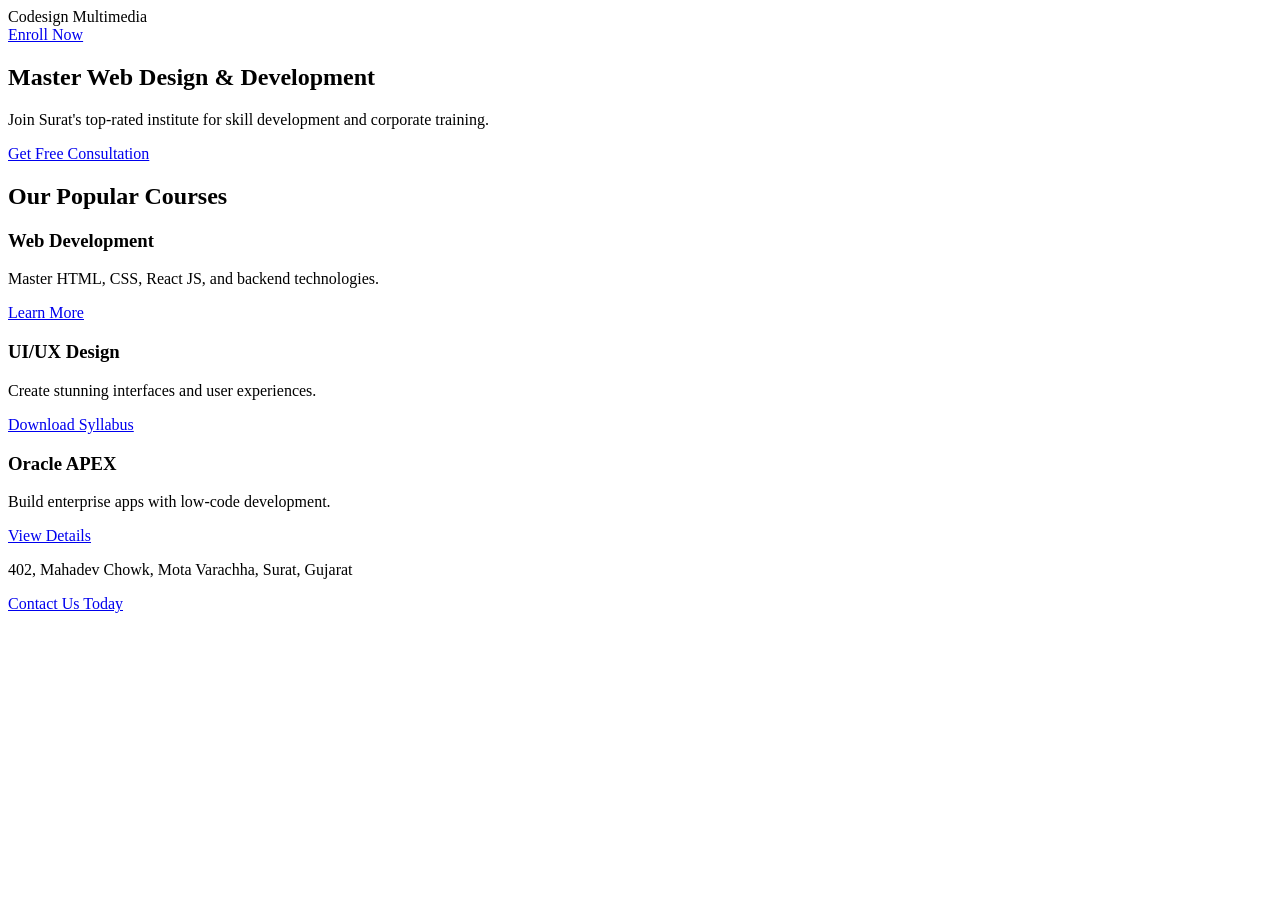
==== index.html @ 7bd1d660 "Add initial HTML structure for the website" ====
<!DOCTYPE html>
<html lang="en">
<head>
    <meta charset="UTF-8">
    <meta name="viewport" content="width=device-width, initial-scale=1.0">
    <title>Codesign Multimedia Institute | Elevate Your Career</title>
    <link rel="stylesheet" href="style.css">
</head>
<body>

    <header>
        <nav>
            <div class="logo">Codesign Multimedia</div>
            <a href="contact.html" class="cta-nav">Enroll Now</a>
        </nav>
    </header>

    <section class="hero">
        <div class="hero-content">
            <h1>Master Web Design & Development</h1>
            <p>Join Surat's top-rated institute for skill development and corporate training.</p>
            <a href="contact.html" class="cta-main">Get Free Consultation</a>
        </div>
    </section>

    <section class="courses">
        <h2>Our Popular Courses</h2>
        <div class="course-grid">
            <div class="course-card">
                <h3>Web Development</h3>
                <p>Master HTML, CSS, React JS, and backend technologies.</p>
                <a href="contact.html" class="cta-secondary">Learn More</a>
            </div>
            <div class="course-card">
                <h3>UI/UX Design</h3>
                <p>Create stunning interfaces and user experiences.</p>
                <a href="contact.html" class="cta-secondary">Download Syllabus</a>
            </div>
            <div class="course-card">
                <h3>Oracle APEX</h3>
                <p>Build enterprise apps with low-code development.</p>
                <a href="contact.html" class="cta-secondary">View Details</a>
            </div>
        </div>
    </section>

    <footer>
        <p>402, Mahadev Chowk, Mota Varachha, Surat, Gujarat</p>
        <a href="contact.html" class="cta-footer">Contact Us Today</a>
    </footer>

</body>
</html>
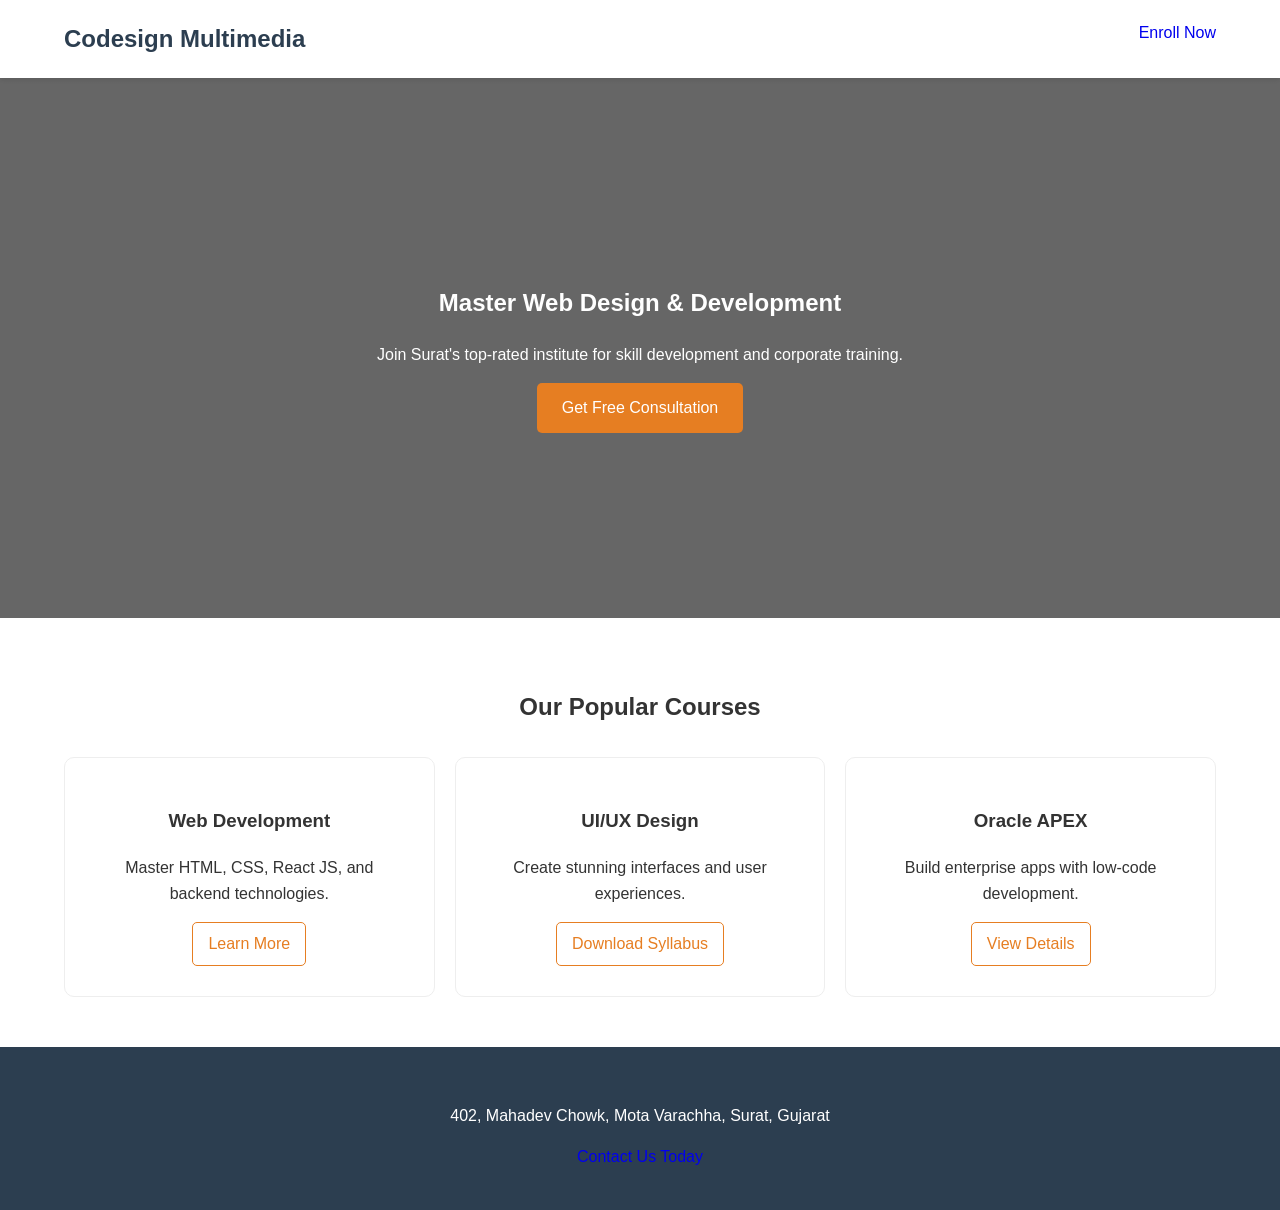
==== commit db056305: "Integrate Facebook Pixel tracking code Added Facebook Pixel tracking code for analytics." ====
--- a/index.html
+++ b/index.html
@@ -5,6 +5,23 @@
     <meta name="viewport" content="width=device-width, initial-scale=1.0">
     <title>Codesign Multimedia Institute | Elevate Your Career</title>
     <link rel="stylesheet" href="style.css">
+    <!-- Meta Pixel Code -->
+<script>
+!function(f,b,e,v,n,t,s)
+{if(f.fbq)return;n=f.fbq=function(){n.callMethod?
+n.callMethod.apply(n,arguments):n.queue.push(arguments)};
+if(!f._fbq)f._fbq=n;n.push=n;n.loaded=!0;n.version='2.0';
+n.queue=[];t=b.createElement(e);t.async=!0;
+t.src=v;s=b.getElementsByTagName(e)[0];
+s.parentNode.insertBefore(t,s)}(window, document,'script',
+'https://connect.facebook.net/en_US/fbevents.js');
+fbq('init', '798112289734693');
+fbq('track', 'PageView');
+</script>
+<noscript><img height="1" width="1" style="display:none"
+src="https://www.facebook.com/tr?id=798112289734693&ev=PageView&noscript=1"
+/></noscript>
+<!-- End Meta Pixel Code -->
 </head>
 <body>
 
--- a/style.css
+++ b/style.css
@@ -0,0 +1,104 @@
+/* General Styles */
+body {
+    font-family: 'Segoe UI', Tahoma, Geneva, Verdana, sans-serif;
+    margin: 0;
+    line-height: 1.6;
+    color: #333;
+}
+
+/* Navigation */
+nav {
+    display: flex;
+    justify-content: space-between;
+    padding: 20px 5%;
+    background: #fff;
+    box-shadow: 0 2px 5px rgba(0,0,0,0.1);
+}
+
+.logo {
+    font-size: 1.5rem;
+    font-weight: bold;
+    color: #2c3e50;
+}
+
+/* Buttons */
+.cta-nav, .cta-main, .cta-secondary, .cta-footer {
+    text-decoration: none;
+    border-radius: 5px;
+    transition: 0.3s;
+    display: inline-block;
+}
+
+.cta-main {
+    background: #e67e22;
+    color: white;
+    padding: 12px 25px;
+    border: none;
+    cursor: pointer;
+}
+
+.cta-secondary {
+    border: 1px solid #e67e22;
+    color: #e67e22;
+    padding: 8px 15px;
+}
+
+.cta-secondary:hover {
+    background: #e67e22;
+    color: white;
+}
+
+/* Hero Section */
+.hero {
+    background: linear-gradient(rgba(0,0,0,0.6), rgba(0,0,0,0.6)), 
+                url('https://images.unsplash.com/photo-1517245386807-bb43f82c33c4?auto=format&fit=crop&w=1200&q=80');
+    background-size: cover;
+    height: 60vh;
+    display: flex;
+    align-items: center;
+    justify-content: center;
+    text-align: center;
+    color: white;
+}
+
+/* Course Grid */
+.courses {
+    padding: 50px 5%;
+    text-align: center;
+}
+
+.course-grid {
+    display: grid;
+    grid-template-columns: repeat(auto-fit, minmax(250px, 1fr));
+    gap: 20px;
+    margin-top: 30px;
+}
+
+.course-card {
+    padding: 30px;
+    border: 1px solid #eee;
+    border-radius: 10px;
+}
+
+/* Form Styles */
+.form-container {
+    max-width: 500px;
+    margin: 50px auto;
+    padding: 30px;
+    box-shadow: 0 0 20px rgba(0,0,0,0.1);
+}
+
+form input, form select {
+    width: 100%;
+    padding: 10px;
+    margin: 10px 0 20px 0;
+    border: 1px solid #ccc;
+    border-radius: 5px;
+}
+
+footer {
+    background: #2c3e50;
+    color: white;
+    padding: 40px 5%;
+    text-align: center;
+}
